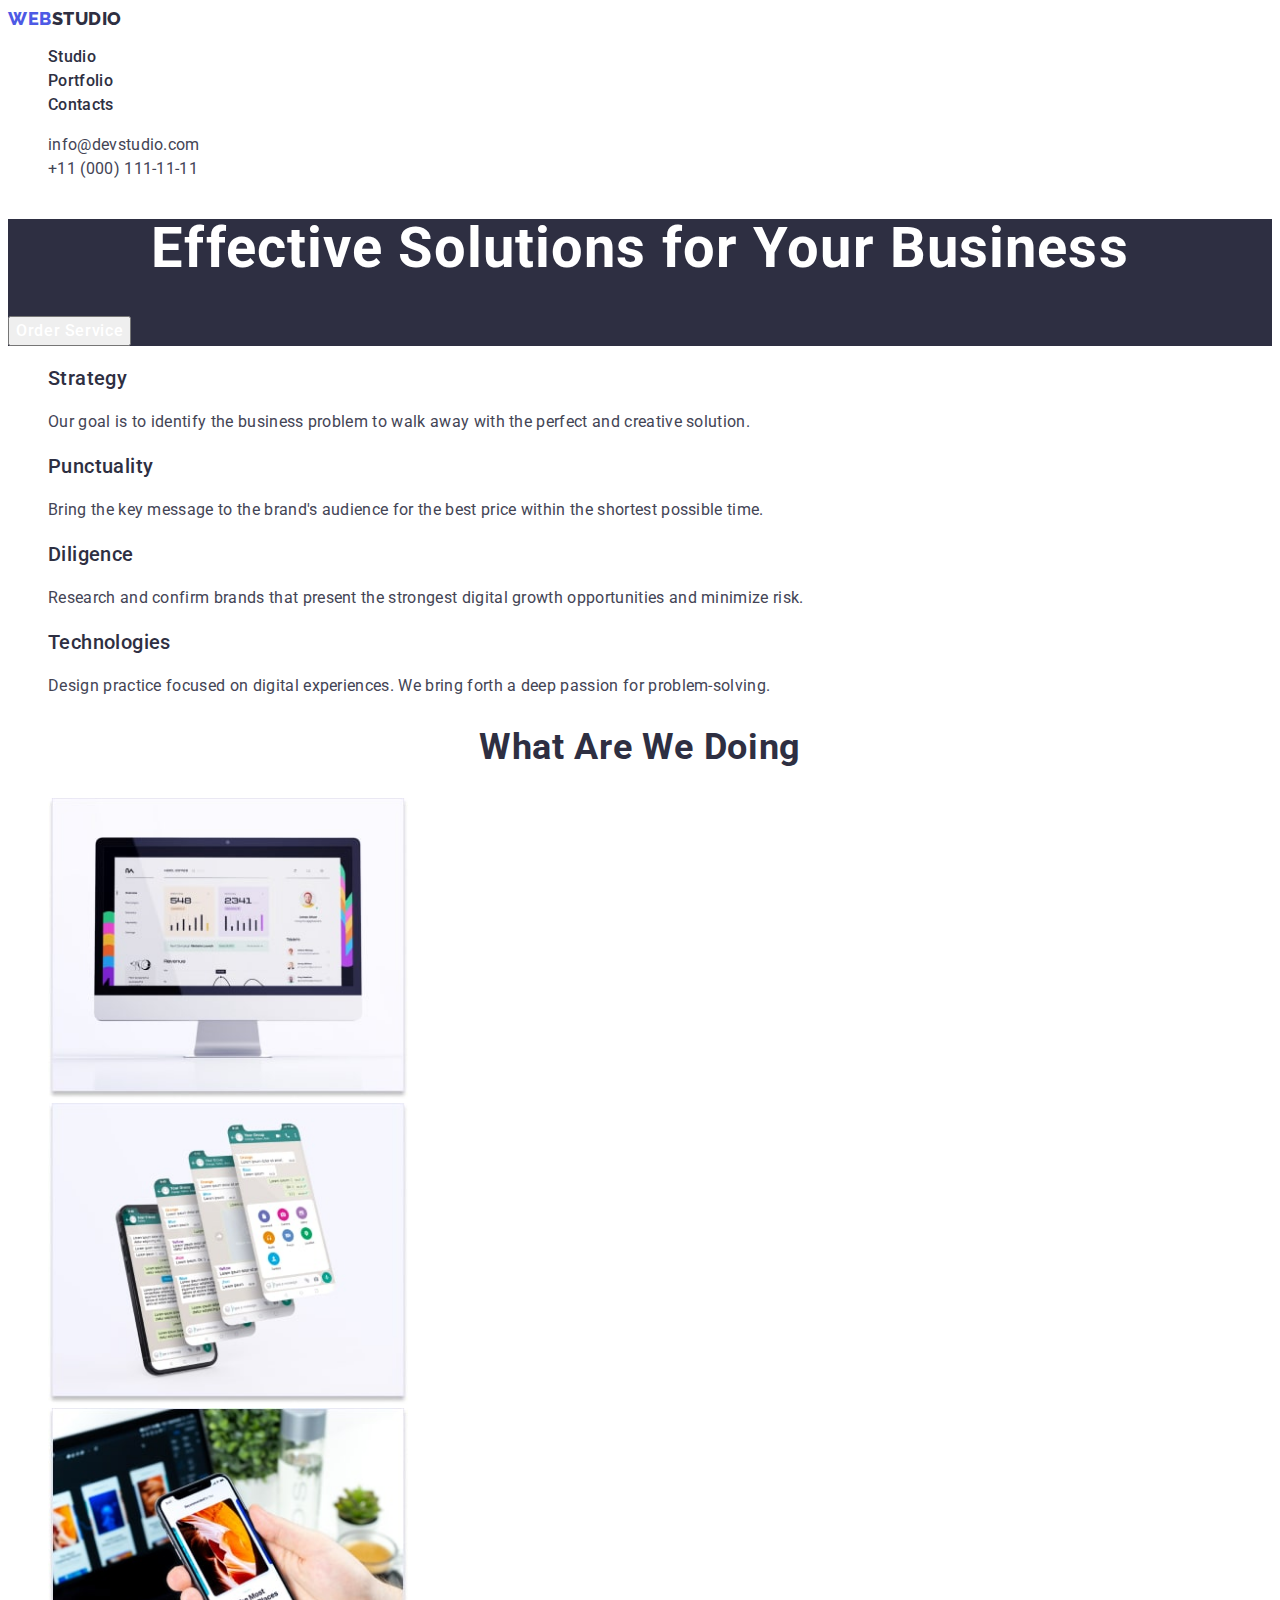
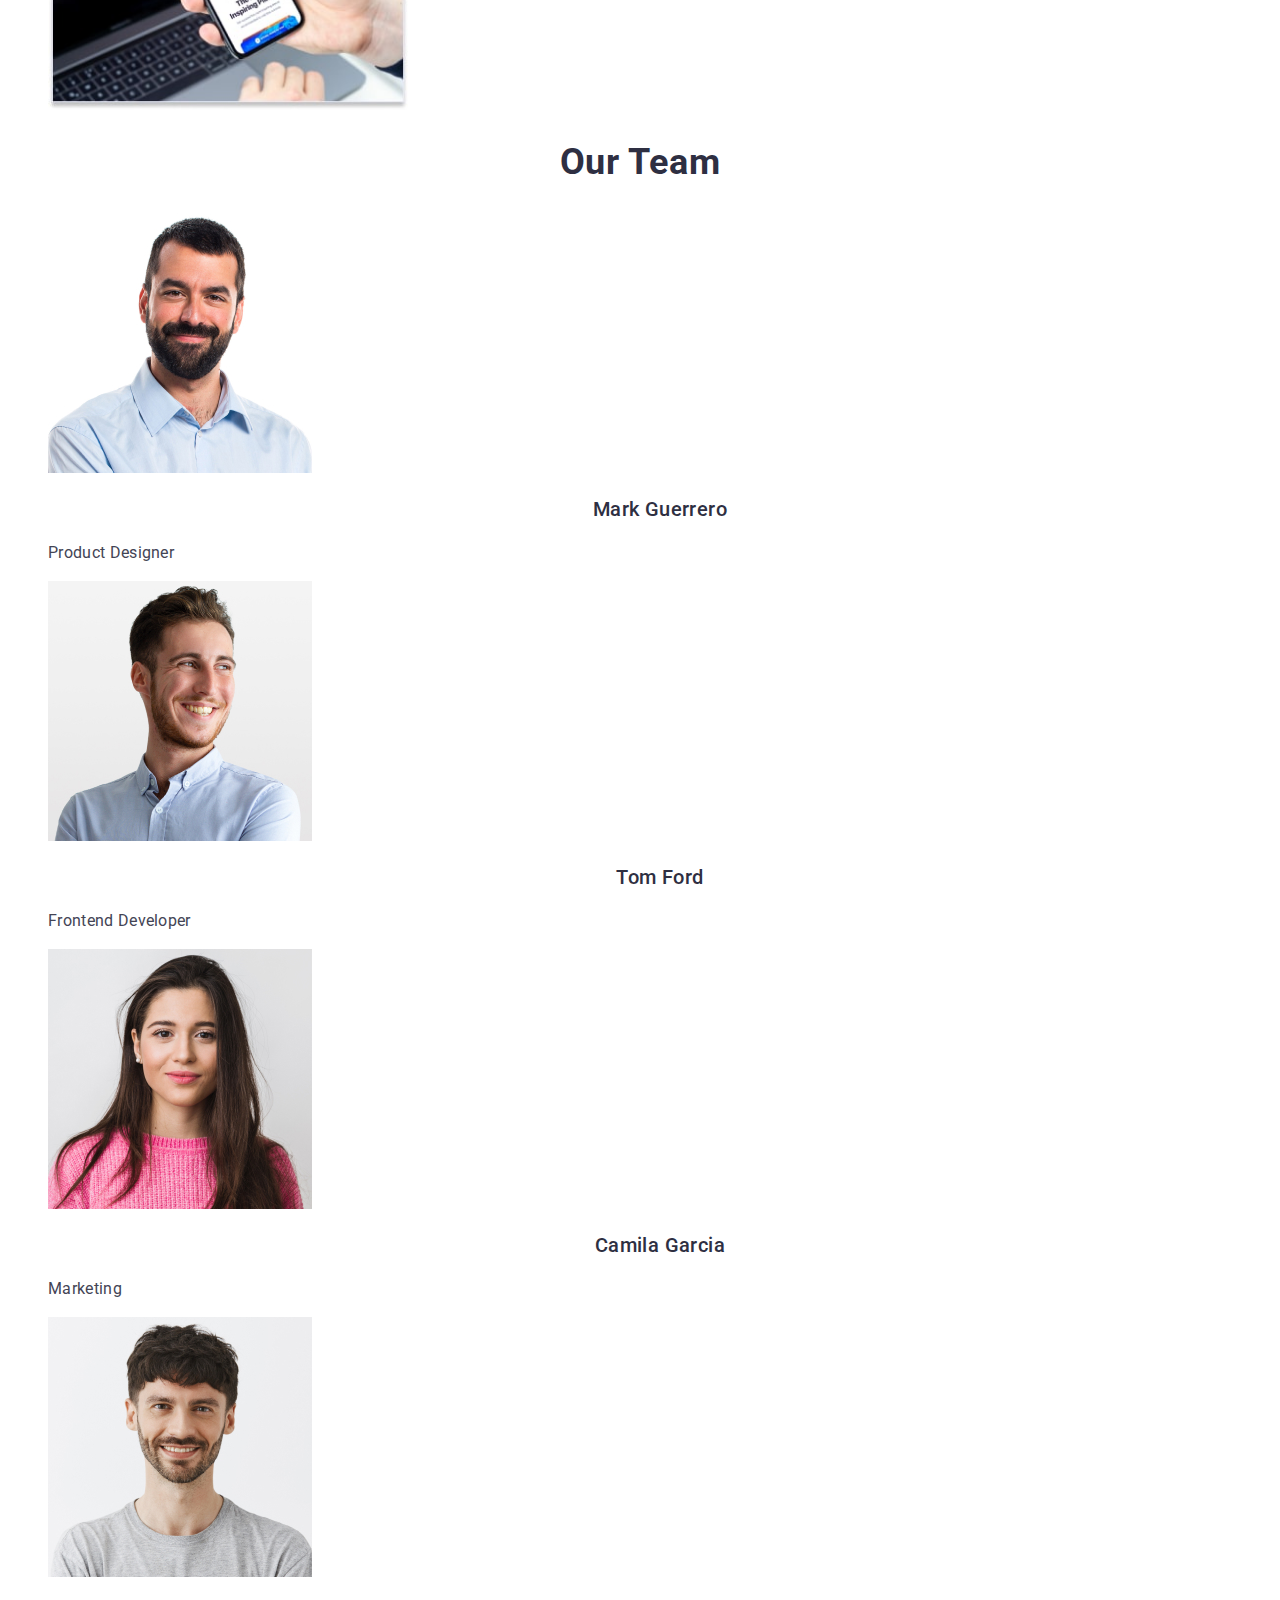
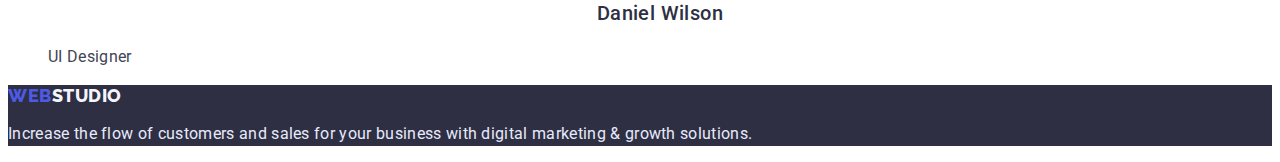
==== index.html @ 07ec4e70 "lp 3" ====
<!DOCTYPE html>
<html lang="en">

<head>
    <meta charset="UTF-8">
    <meta http-equiv="X-UA-Compatible" content="IE=edge">
    <meta name="viewport" content="width=device-width, initial-scale=1.0">
    <title>Document</title>
    <link rel="preconnect" href="https://fonts.googleapis.com">
    <link rel="preconnect" href="https://fonts.gstatic.com" crossorigin>
    <link href="https://fonts.googleapis.com/css2?family=Raleway:wght@800&family=Roboto:wght@400;500;700;900&display=swap" rel="stylesheet">
    <link rel="stylesheet" href="./css/styles.css">
</head>

<body>
    <header class="header">
        <nav class="header-nav">
            <a class="footer-logo link" href="./index.html"> 
                Web<span class="haeder-logo-log">Studio</span>  
            </a>
            <ul class="header-list list">
                <li class="header-item"><a class="header-link link" href="./index.html">Studio</a></li>
                <li class="header-item"><a class="header-link link" href="./portfolio.html">Portfolio</a></li>
                <li class="header-item"><a class="header-link link" href="">Contacts</a></li>
            </ul>
        </nav>
        <address class="address">
            <ul class="address-list list">
                <li class="address-item"><a class="address-address link"
                        href="mailto:info@devstudio.com">info@devstudio.com</a></li>
                <li class="address-item"><a class="address-address link" href="tel:+110001111111">+11 (000) 111-11-11</a>
                </li>
            </ul>
        </address>
    </header>

    <main>
        <section class="slogan">
            <h1 class="slogan-name">Effective Solutions
                for Your Business</h1>
            <button class="slogan-btn btn" type="button">Order Service</button>
        </section>

        <section class="desc">
            <h2 class="desc-name"></h2>
            <ul class="desc-list list">
                <li class="desc-item">
                    <h3 class="desc-subtitle">Strategy</h3>
                    <p class="desc-text">Our goal is to identify the business
                        problem to walk away with the perfect and creative solution. </p>
                </li>
                <li class="desc-item">
                    <h3 class="desc-subtitle">Punctuality</h3>
                    <p class="desc-text">Bring the key message to the brand's audience for the best price within the
                        shortest possible
                        time.
                    </p>
                </li>
                <li class="desc-item">
                    <h3 class="desc-subtitle">Diligence</h3>
                    <p class="desc-text">Research and confirm brands that present the strongest digital growth
                        opportunities and minimize
                        risk.</p>
                </li>
                <li class="desc-item">
                    <h3 class="desc-subtitle">Technologies</h3>
                    <p class="desc-text">Design practice focused on digital experiences. We bring forth a deep passion
                        for
                        problem-solving.
                    </p>
                </li>
            </ul>
        </section>

        <section class="features">
            <h2 class="features-name">What are we doing</h2>
            <ul class="features-list list">
                <li class="features-item"><img src="./images/img1-min.jpg" alt="computer" width="360"></li>
                <li class="features-item"><img src="./images/img2-min.jpg" alt="telefon" width="360"></li>
                <li class="features-item"><img src="./images/img3-min.jpg" alt="computer+telefon" width="360"></li>
            </ul>
        </section>

        <section class="information">
            <h2 class="information-name">Our Team</h2>
            <ul class="information-list list">
                <li class="information-item">
                    <img src="./images/person1.jpg" alt="portrait" width="264">
                    <h3 class="information-title">Mark Guerrero</h3>
                    <p class="information-desc">Product Designer</p>
                </li>
                <li class="information-item">
                    <img src="./images/person2.jpg" alt="portrait" width="264">
                    <h3 class="information-title">Tom Ford</h3>
                    <p class="information-desc">Frontend Developer</p>
                </li>
                <li class="information-item">
                    <img src="./images/person3.jpg" alt="portrait" width="264">
                    <h3 class="information-title">Camila Garcia</h3>
                    <p class="information-desc">Marketing</p>
                </li>
                <li class="information-item">
                    <img src="./images/person4.jpg" alt="portrait" width="264">
                    <h3 class="information-title">Daniel Wilson</h3>
                    <p class="information-desc">UI Designer</p>
                </li>
            </ul>
        </section>
    </main>
    <footer class="footer">
        <a class="footer-logo link" href="./index.html"> 
            Web<span class="haeder-logo-logo">Studio</span>  
        </a>
        <p class="footer-text">Increase the flow of customers and sales for your business with digital marketing &
            growth solutions.</p>
    </footer>
</body>

</html>
---- css/styles.css ----
body {
font-family: 'Roboto', sans-serif;
color: #434455; 
}

.link {
    text-decoration: none;
}

.list {
    list-style: none;
}

.haeder-logo {
    font-family: "Raleway", sans-serif;
    font-weight: 800;
font-size: 18px;
line-height: 1.17;
letter-spacing: 0.03em;
text-transform: uppercase;
color: #4d5ae5;
}

.haeder-logo-log {
    color: #2e2f42;
}
.header-link {
font-weight: 500;
font-size: 16px;
line-height: 1.5;
letter-spacing: 0.02em;
color: #2E2F42;
}

.header-link:hover,
.header-link:focus {
    color: #404bbf;
}

.address {
    font-style: normal;
}
.address-address {
font-family: 'Roboto';
font-style: normal;
font-weight: 400;
font-size: 16px;
line-height: 1.5;
letter-spacing: 0.02em;
color: #434455;
}


.address-address:hover,
.address-address:focus {
    color: #404bbf;
}


.slogan-btn {
font-family: inherit;
font-weight: 500;
font-size: 16px;
line-height: 1.5;
display: flex;
align-items: center;
letter-spacing: 0.04em;
color: #FFFFFF;
cursor: pointer;
}
.slogan {
    background-color: #2e2f42;
}
.slogan-name {
font-weight: 700;
font-size: 56px;
line-height: 1.07;
text-align: center;
letter-spacing: 0.02em;
color: #FFFFFF;
}

.desc-subtitle {
font-weight: 500;
font-size: 20px;
line-height: 1.20;
letter-spacing: 0.02em;
color: #2E2F42;
}

.desc-text {
font-size: 16px;
line-height: 1.5;
letter-spacing: 0.02em;
color: #434455;
 }

 .address-address{
    }
    
.features-name {
font-weight: 700;
font-size: 36px;
line-height: 1.11;
text-align: center;
letter-spacing: 0.02em;
text-transform: capitalize;
color: #2E2F42;
}

.information {
}

.information-name {
font-weight: 700;
font-size: 36px;
line-height: 1.11;
text-align: center;
letter-spacing: 0.02em;
text-transform: capitalize;
color: #2E2F42;
}

.information-title {
font-weight: 500;
font-size: 20px;
line-height: 1.2;
text-align: center;
letter-spacing: 0.02em;
color: #2E2F42;
}

.information-desc {
font-size: 16px;
line-height: 1.5;
letter-spacing: 0.02em;
color: #434455;
}

.footer {
    background-color: #2E2F42;
}

.footer-text {
font-size: 16px;
line-height: 1.5;
letter-spacing: 0.02em;
color: #E7E9FC;
}  

.box-link {
font-family: inherit;
font-weight: 500;
font-size: 16px;
line-height: 1.5;
display: flex;
align-items: center;
text-align: center;
letter-spacing: 0.04em;
color: #4D5AE5;
cursor: pointer;
}

.box-link:is(:hover, :focus) {
    color: #FFFFFF;
    background: #404BBF;
}
.footer-logo {
font-family: "Raleway", sans-serif;
font-weight: 800;
font-size: 18px;
line-height: 1.17;
letter-spacing: 0.03em;
text-transform: uppercase;
color: #4d5ae5;
}
.haeder-logo-logo {
    color: #f4f4fd;
}
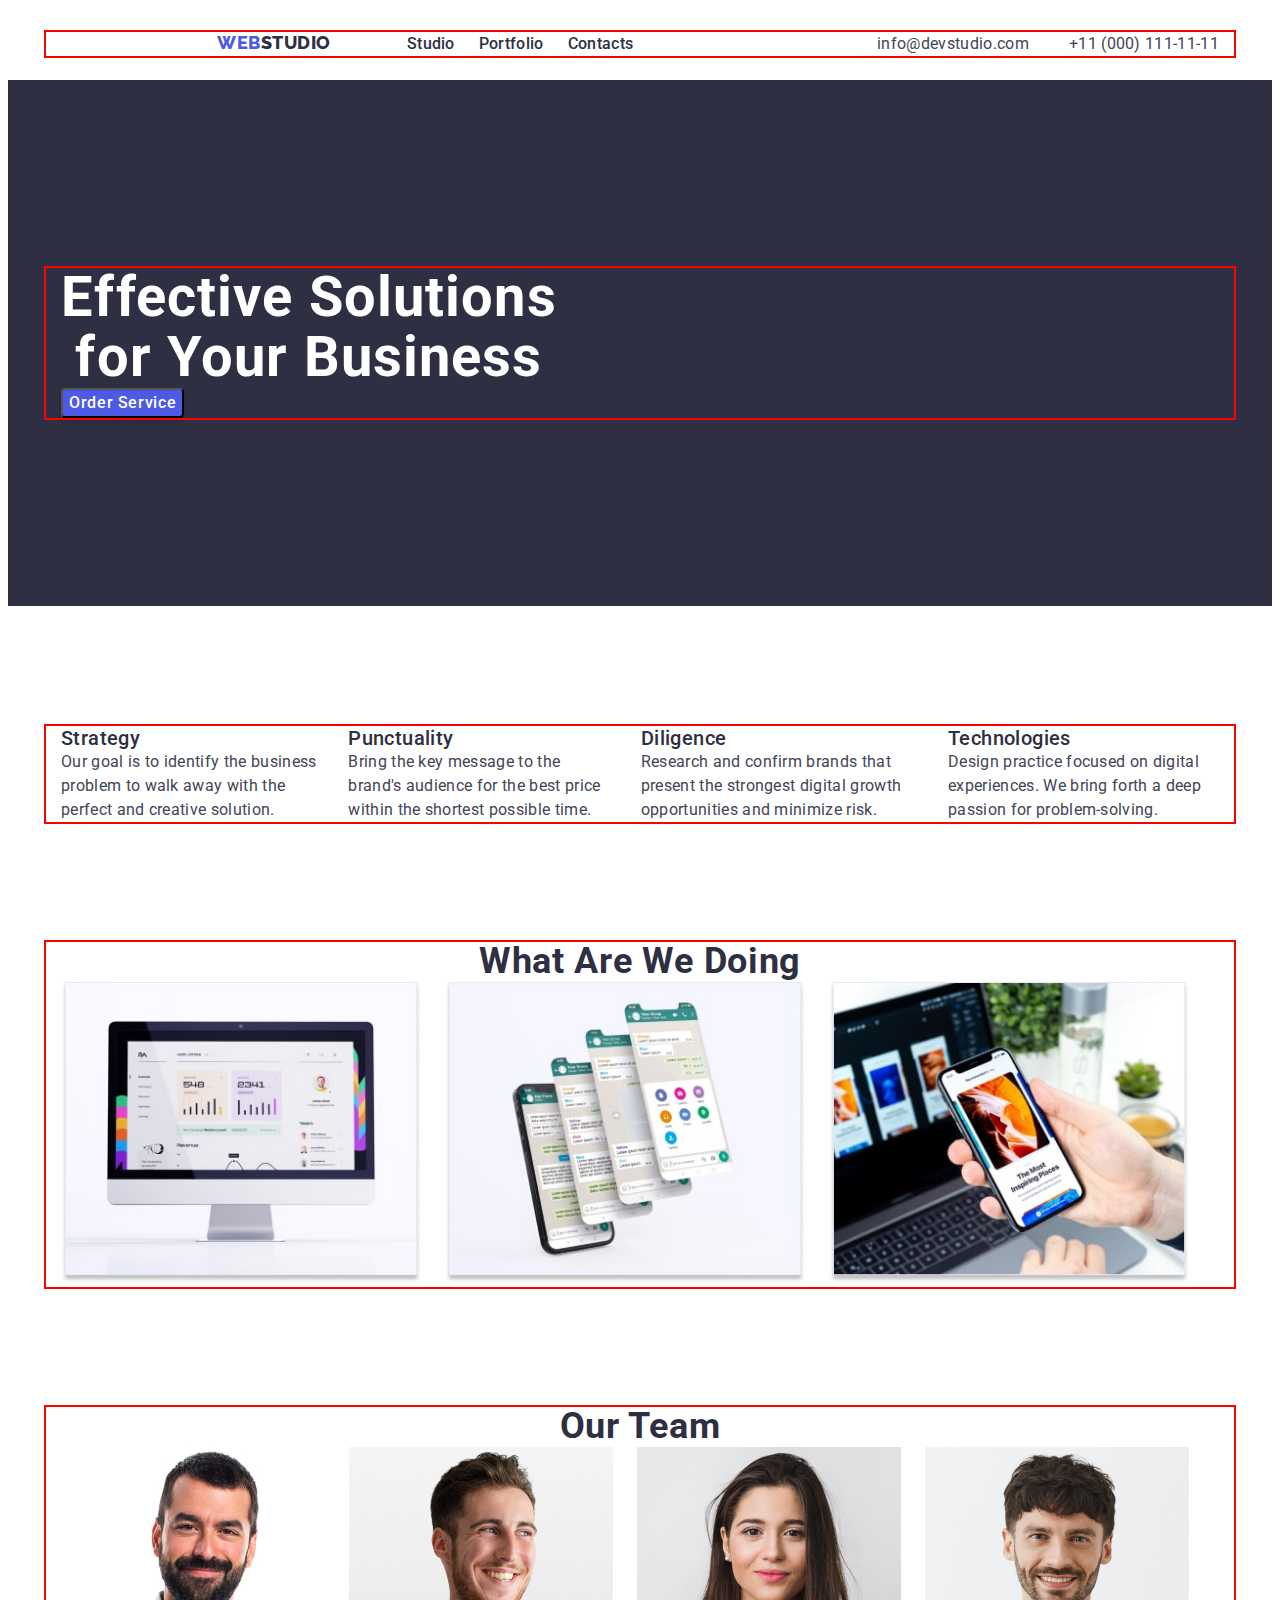
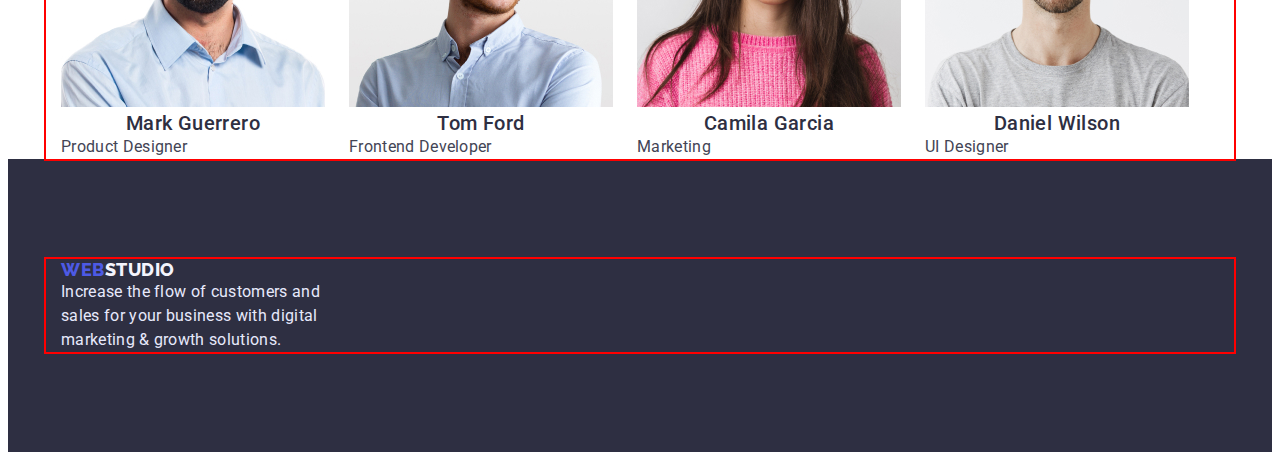
==== commit 7e03c387: "lp3" ====
--- a/index.html
+++ b/index.html
@@ -8,15 +8,21 @@
     <title>Document</title>
     <link rel="preconnect" href="https://fonts.googleapis.com">
     <link rel="preconnect" href="https://fonts.gstatic.com" crossorigin>
-    <link href="https://fonts.googleapis.com/css2?family=Raleway:wght@800&family=Roboto:wght@400;500;700;900&display=swap" rel="stylesheet">
+    <link
+        href="https://fonts.googleapis.com/css2?family=Raleway:wght@800&family=Roboto:wght@400;500;700;900&display=swap"
+        rel="stylesheet">
+    <link rel="stylesheet" href="https://cdnjs.cloudflare.com/ajax/libs/modern-normalize/1.1.0/modern-normalize.min.css"
+        integrity="sha512-wpPYUAdjBVSE4KJnH1VR1HeZfpl1ub8YT/NKx4PuQ5NmX2tKuGu6U/JRp5y+Y8XG2tV+wKQpNHVUX03MfMFn9Q=="
+        crossorigin="anonymous" referrerpolicy="no-referrer" />
     <link rel="stylesheet" href="./css/styles.css">
 </head>
 
 <body>
     <header class="header">
+        <div class="container header-container">
         <nav class="header-nav">
-            <a class="footer-logo link" href="./index.html"> 
-                Web<span class="haeder-logo-log">Studio</span>  
+            <a class="haeder-logo link" href="./index.html">
+                Web<span class="haeder-logo-log">Studio</span>
             </a>
             <ul class="header-list list">
                 <li class="header-item"><a class="header-link link" href="./index.html">Studio</a></li>
@@ -28,20 +34,25 @@
             <ul class="address-list list">
                 <li class="address-item"><a class="address-address link"
                         href="mailto:info@devstudio.com">info@devstudio.com</a></li>
-                <li class="address-item"><a class="address-address link" href="tel:+110001111111">+11 (000) 111-11-11</a>
+                <li class="address-item"><a class="address-address link" href="tel:+110001111111">+11 (000)
+                        111-11-11</a>
                 </li>
             </ul>
         </address>
+    </div>
     </header>
 
     <main>
         <section class="slogan">
+            <div class="container">
             <h1 class="slogan-name">Effective Solutions
                 for Your Business</h1>
             <button class="slogan-btn btn" type="button">Order Service</button>
+        </div>
         </section>
 
         <section class="desc">
+            <div class="container">
             <h2 class="desc-name"></h2>
             <ul class="desc-list list">
                 <li class="desc-item">
@@ -70,18 +81,22 @@
                     </p>
                 </li>
             </ul>
+        </div>
         </section>
 
         <section class="features">
+            <div class="container">
             <h2 class="features-name">What are we doing</h2>
             <ul class="features-list list">
                 <li class="features-item"><img src="./images/img1-min.jpg" alt="computer" width="360"></li>
                 <li class="features-item"><img src="./images/img2-min.jpg" alt="telefon" width="360"></li>
                 <li class="features-item"><img src="./images/img3-min.jpg" alt="computer+telefon" width="360"></li>
             </ul>
+        </div>
         </section>
 
         <section class="information">
+            <div class="container">
             <h2 class="information-name">Our Team</h2>
             <ul class="information-list list">
                 <li class="information-item">
@@ -105,14 +120,17 @@
                     <p class="information-desc">UI Designer</p>
                 </li>
             </ul>
+        </div>
         </section>
     </main>
     <footer class="footer">
+        <div class="container">
         <a class="footer-logo link" href="./index.html"> 
             Web<span class="haeder-logo-logo">Studio</span>  
         </a>
         <p class="footer-text">Increase the flow of customers and sales for your business with digital marketing &
             growth solutions.</p>
+        </div>
     </footer>
 </body>
 
--- a/css/styles.css
+++ b/css/styles.css
@@ -1,3 +1,19 @@
+p, h1, h2, h3, h4, h5 {
+    margin: 0;
+}
+
+ul {
+    padding-left: 0;
+    margin: 0;
+}
+
+button {
+    cursor: pointer;
+}
+address {
+    font-style: normal;
+}
+
 body {
 font-family: 'Roboto', sans-serif;
 color: #434455; 
@@ -9,6 +25,43 @@
 
 .list {
     list-style: none;
+}
+
+.container {
+    width: 1158px;
+    padding-left: 15px;
+    padding-right: 15px;
+    margin: 0 auto;
+    outline: 2px solid red;
+}
+
+.header-nav {
+    display: flex;
+    margin-right: auto;
+}
+
+.header {
+    padding-top: 24px;
+    padding-bottom: 24px;
+}
+
+.header-container {
+    display: flex;
+}
+
+.haeder-logo {
+    margin-right: 76px;
+    margin-left: 156px;
+}
+
+.header-list {
+    display: flex;
+    gap: 24px;
+}
+
+.address-list {
+    display: flex;
+    gap: 40px;
 }
 
 .haeder-logo {
@@ -56,7 +109,10 @@
     color: #404bbf;
 }
 
-
+.slogan {
+    padding-top: 188px;
+    padding-bottom: 188px;
+}
 .slogan-btn {
 font-family: inherit;
 font-weight: 500;
@@ -67,11 +123,15 @@
 letter-spacing: 0.04em;
 color: #FFFFFF;
 cursor: pointer;
+background: #4D5AE5;
+box-shadow: 0px 4px 4px rgba(0, 0, 0, 0.15);
+border-radius: 4px;
 }
 .slogan {
     background-color: #2e2f42;
 }
 .slogan-name {
+    width: 496px;
 font-weight: 700;
 font-size: 56px;
 line-height: 1.07;
@@ -80,6 +140,16 @@
 color: #FFFFFF;
 }
 
+.desc {
+    padding-top: 120px;
+    padding-bottom: 120px;
+}
+
+.desc-list {
+    display: flex;
+    gap: 24px;
+}
+
 .desc-subtitle {
 font-weight: 500;
 font-size: 20px;
@@ -95,9 +165,13 @@
 color: #434455;
  }
 
- .address-address{
-    }
-    
+ .features{
+    padding-bottom: 120px;
+ }
+ .features-list {
+    display: flex;
+    gap: 24px;
+ }
 .features-name {
 font-weight: 700;
 font-size: 36px;
@@ -110,6 +184,15 @@
 
 .information {
 }
+.information-item {
+    gap: calc(100% - 72px) 4;
+}
+.information-list {
+    display: flex;
+    column-gap: 24px;
+    row-gap: 48px;
+
+}
 
 .information-name {
 font-weight: 700;
@@ -139,6 +222,8 @@
 
 .footer {
     background-color: #2E2F42;
+    padding-top: 100px;
+    padding-bottom: 100px;
 }
 
 .footer-text {
@@ -146,7 +231,17 @@
 line-height: 1.5;
 letter-spacing: 0.02em;
 color: #E7E9FC;
+width: 264px;
 }  
+
+.box-list {
+    display: flex;
+    padding-top: 96px;
+    padding-bottom: 72px;
+    justify-content: center;
+   gap: 24px;
+
+}
 
 .box-link {
 font-family: inherit;
@@ -164,6 +259,11 @@
 .box-link:is(:hover, :focus) {
     color: #FFFFFF;
     background: #404BBF;
+}
+
+.information-list {
+    display: flex;
+    flex-wrap: wrap;
 }
 .footer-logo {
 font-family: "Raleway", sans-serif;
@@ -173,6 +273,7 @@
 letter-spacing: 0.03em;
 text-transform: uppercase;
 color: #4d5ae5;
+margin: 0;
 }
 .haeder-logo-logo {
     color: #f4f4fd;
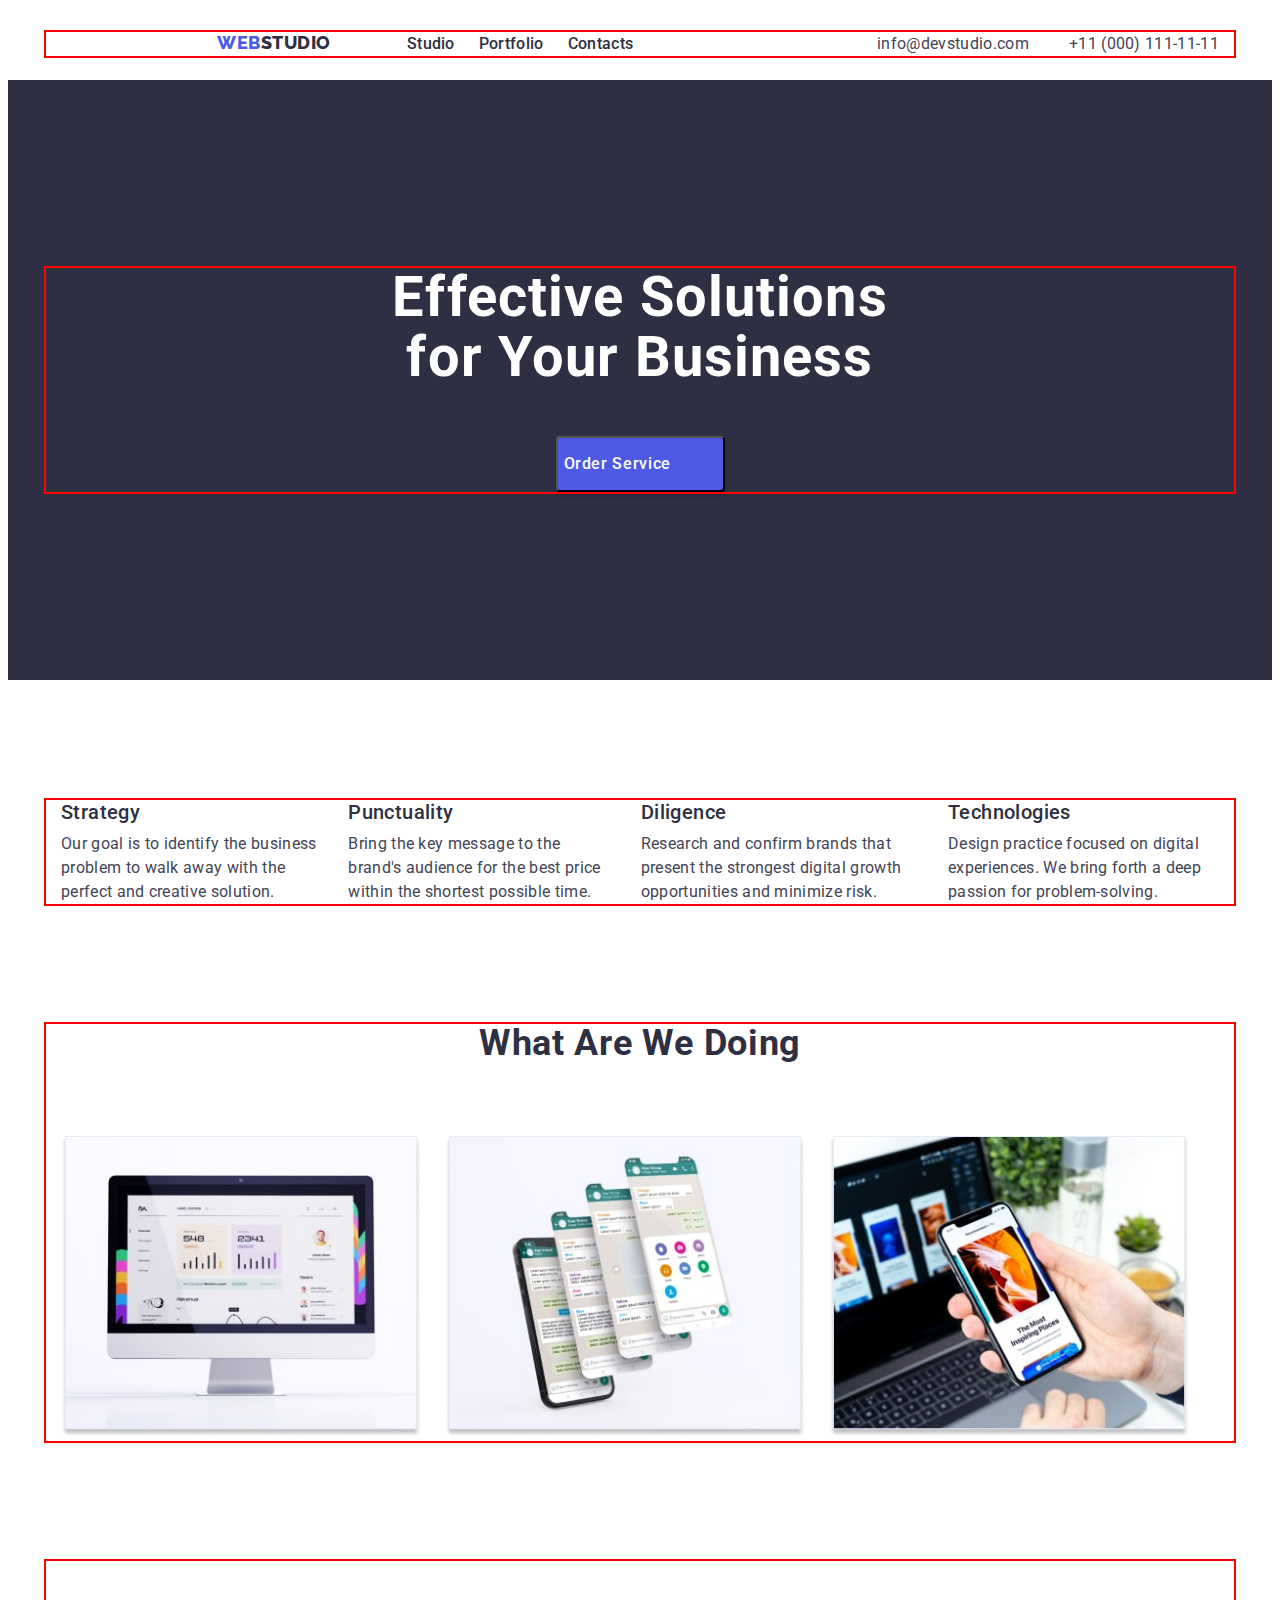
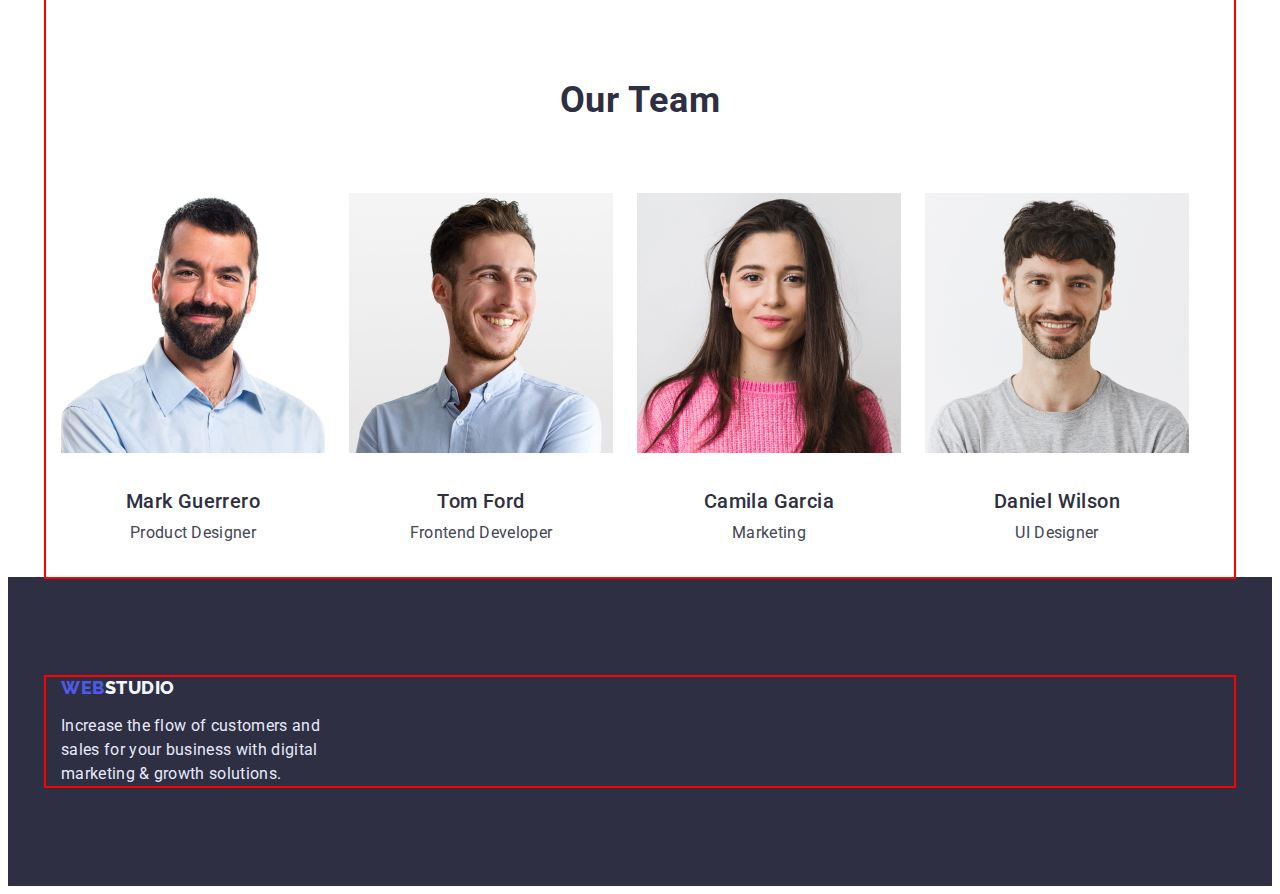
==== commit 8d0af495: "lp33" ====
--- a/index.html
+++ b/index.html
@@ -32,9 +32,9 @@
         </nav>
         <address class="address">
             <ul class="address-list list">
-                <li class="address-item"><a class="address-address link"
+                <li class="address-item"><a class="address-mail link"
                         href="mailto:info@devstudio.com">info@devstudio.com</a></li>
-                <li class="address-item"><a class="address-address link" href="tel:+110001111111">+11 (000)
+                <li class="address-item"><a class="address-tel link" href="tel:+110001111111">+11 (000)
                         111-11-11</a>
                 </li>
             </ul>
@@ -43,11 +43,11 @@
     </header>
 
     <main>
-        <section class="slogan">
-            <div class="container">
-            <h1 class="slogan-name">Effective Solutions
+        <section class="hero">
+            <div class="container hero-container">
+            <h1 class="hero-name">Effective Solutions
                 for Your Business</h1>
-            <button class="slogan-btn btn" type="button">Order Service</button>
+            <button class="hero-btn btn" type="button">Order Service</button>
         </div>
         </section>
 
@@ -126,7 +126,7 @@
     <footer class="footer">
         <div class="container">
         <a class="footer-logo link" href="./index.html"> 
-            Web<span class="haeder-logo-logo">Studio</span>  
+            Web<span class="footer-logo-logo">Studio</span>  
         </a>
         <p class="footer-text">Increase the flow of customers and sales for your business with digital marketing &
             growth solutions.</p>
--- a/css/styles.css
+++ b/css/styles.css
@@ -1,3 +1,5 @@
+/*-----------------------TEG-------------------------*/
+
 p, h1, h2, h3, h4, h5 {
     margin: 0;
 }
@@ -10,6 +12,7 @@
 button {
     cursor: pointer;
 }
+
 address {
     font-style: normal;
 }
@@ -35,10 +38,7 @@
     outline: 2px solid red;
 }
 
-.header-nav {
-    display: flex;
-    margin-right: auto;
-}
+/*----------------------HEADER-------------------------*/
 
 .header {
     padding-top: 24px;
@@ -49,34 +49,32 @@
     display: flex;
 }
 
+.header-nav {
+    display: flex;
+    margin-right: auto;
+}
+
 .haeder-logo {
-    margin-right: 76px;
-    margin-left: 156px;
-}
-
-.header-list {
-    display: flex;
-    gap: 24px;
-}
-
-.address-list {
-    display: flex;
-    gap: 40px;
-}
-
-.haeder-logo {
-    font-family: "Raleway", sans-serif;
-    font-weight: 800;
+font-family: "Raleway", sans-serif;
+font-weight: 800;
 font-size: 18px;
 line-height: 1.17;
 letter-spacing: 0.03em;
 text-transform: uppercase;
 color: #4d5ae5;
+margin-right: 76px;
+margin-left: 156px;
 }
 
 .haeder-logo-log {
     color: #2e2f42;
 }
+
+.header-list {
+    display: flex;
+    gap: 24px;
+}
+
 .header-link {
 font-weight: 500;
 font-size: 16px;
@@ -93,7 +91,13 @@
 .address {
     font-style: normal;
 }
-.address-address {
+
+.address-list {
+    display: flex;
+    gap: 40px;
+}
+
+.address-mail {
 font-family: 'Roboto';
 font-style: normal;
 font-weight: 400;
@@ -103,17 +107,55 @@
 color: #434455;
 }
 
-
-.address-address:hover,
-.address-address:focus {
+.address-tel {
+font-family: 'Roboto';
+font-style: normal;
+font-weight: 400;
+font-size: 16px;
+line-height: 1.5;
+letter-spacing: 0.02em;
+color: #434455;
+}
+
+.address-mail:hover,
+.address-mail:focus {
     color: #404bbf;
 }
 
-.slogan {
+.address-tel:hover,
+.address-tel:focus {
+    color: #404bbf;
+}
+
+/*-----------------------HERO-------------------------*/
+
+.hero {
+    background-color: #2e2f42;
     padding-top: 188px;
     padding-bottom: 188px;
-}
-.slogan-btn {
+    margin: 0 auto;
+}
+
+.hero-container {
+   margin: 0 auto;
+}
+
+.hero-name {
+width: 496px;
+margin: 0 auto;
+padding-bottom: 48px;
+font-weight: 700;
+font-size: 56px;
+line-height: 1.07;
+text-align: center;
+letter-spacing: 0.02em;
+color: #FFFFFF;
+}
+
+.btn {
+width: 169px;
+height: 56px;
+margin: 0 auto;
 font-family: inherit;
 font-weight: 500;
 font-size: 16px;
@@ -127,18 +169,8 @@
 box-shadow: 0px 4px 4px rgba(0, 0, 0, 0.15);
 border-radius: 4px;
 }
-.slogan {
-    background-color: #2e2f42;
-}
-.slogan-name {
-    width: 496px;
-font-weight: 700;
-font-size: 56px;
-line-height: 1.07;
-text-align: center;
-letter-spacing: 0.02em;
-color: #FFFFFF;
-}
+
+/*-----------------------DESC-------------------------*/
 
 .desc {
     padding-top: 120px;
@@ -151,6 +183,7 @@
 }
 
 .desc-subtitle {
+    margin-bottom: 8px;
 font-weight: 500;
 font-size: 20px;
 line-height: 1.20;
@@ -164,15 +197,15 @@
 letter-spacing: 0.02em;
 color: #434455;
  }
+
+/*-----------------------FEATURES-------------------------*/
 
  .features{
     padding-bottom: 120px;
  }
- .features-list {
-    display: flex;
-    gap: 24px;
- }
-.features-name {
+
+ .features-name {
+margin-bottom: 72px;
 font-weight: 700;
 font-size: 36px;
 line-height: 1.11;
@@ -182,19 +215,16 @@
 color: #2E2F42;
 }
 
-.information {
-}
-.information-item {
-    gap: calc(100% - 72px) 4;
-}
-.information-list {
-    display: flex;
-    column-gap: 24px;
-    row-gap: 48px;
-
-}
+ .features-list {
+display: flex;
+gap: 24px;
+}
+
+/*---------------------INFORMATION----------------------*/
 
 .information-name {
+padding-top: 120px;
+margin-bottom: 72px;
 font-weight: 700;
 font-size: 36px;
 line-height: 1.11;
@@ -204,7 +234,19 @@
 color: #2E2F42;
 }
 
+.information-list {
+    display: flex;
+    column-gap: 24px;
+    row-gap: 48px;
+}
+
+.information-item {
+    gap: calc(100% - 72px) 4;
+}
+
 .information-title {
+margin-top: 32px;
+margin-bottom: 8px;
 font-weight: 500;
 font-size: 20px;
 line-height: 1.2;
@@ -214,11 +256,15 @@
 }
 
 .information-desc {
+margin-bottom: 32px;
+text-align: center;
 font-size: 16px;
 line-height: 1.5;
 letter-spacing: 0.02em;
 color: #434455;
 }
+
+/*-----------------------FOOTER-------------------------*/
 
 .footer {
     background-color: #2E2F42;
@@ -226,7 +272,23 @@
     padding-bottom: 100px;
 }
 
+.footer-logo {
+    font-family: "Raleway", sans-serif;
+    font-weight: 800;
+    font-size: 18px;
+    line-height: 1.17;
+    letter-spacing: 0.03em;
+    text-transform: uppercase;
+    color: #4d5ae5;
+    margin: 0;
+    }
+
+.footer-logo-logo {
+    color: #f4f4fd;
+}
+
 .footer-text {
+margin-top: 16px;
 font-size: 16px;
 line-height: 1.5;
 letter-spacing: 0.02em;
@@ -234,12 +296,14 @@
 width: 264px;
 }  
 
+/*------------------PORTFOLIO--BOX-------------------------*/
+
 .box-list {
     display: flex;
     padding-top: 96px;
     padding-bottom: 72px;
     justify-content: center;
-   gap: 24px;
+    gap: 24px;
 
 }
 
@@ -261,20 +325,33 @@
     background: #404BBF;
 }
 
-.information-list {
+/*------------------PORTFOLIO--PORTFOLIO-------------------------*/
+
+.portfolio-list {
     display: flex;
     flex-wrap: wrap;
-}
-.footer-logo {
-font-family: "Raleway", sans-serif;
-font-weight: 800;
-font-size: 18px;
-line-height: 1.17;
-letter-spacing: 0.03em;
-text-transform: uppercase;
-color: #4d5ae5;
-margin: 0;
-}
-.haeder-logo-logo {
-    color: #f4f4fd;
+    column-gap: 24px;
+    row-gap: 48px;
+}
+  
+.portfolio-item {
+    gap: calc(100% - 48px) 3;
+}
+    
+.portfolio-title {
+    margin-top: 32px;
+    margin-bottom: 8px;
+    font-weight: 500;
+    font-size: 20px;
+    line-height: 1.2;
+    letter-spacing: 0.02em;
+    color: #2E2F42;
+}
+    
+.portfolio-desc {
+    margin-bottom: 32px;
+    font-size: 16px;
+    line-height: 1.5;
+    letter-spacing: 0.02em;
+    color: #434455;
 }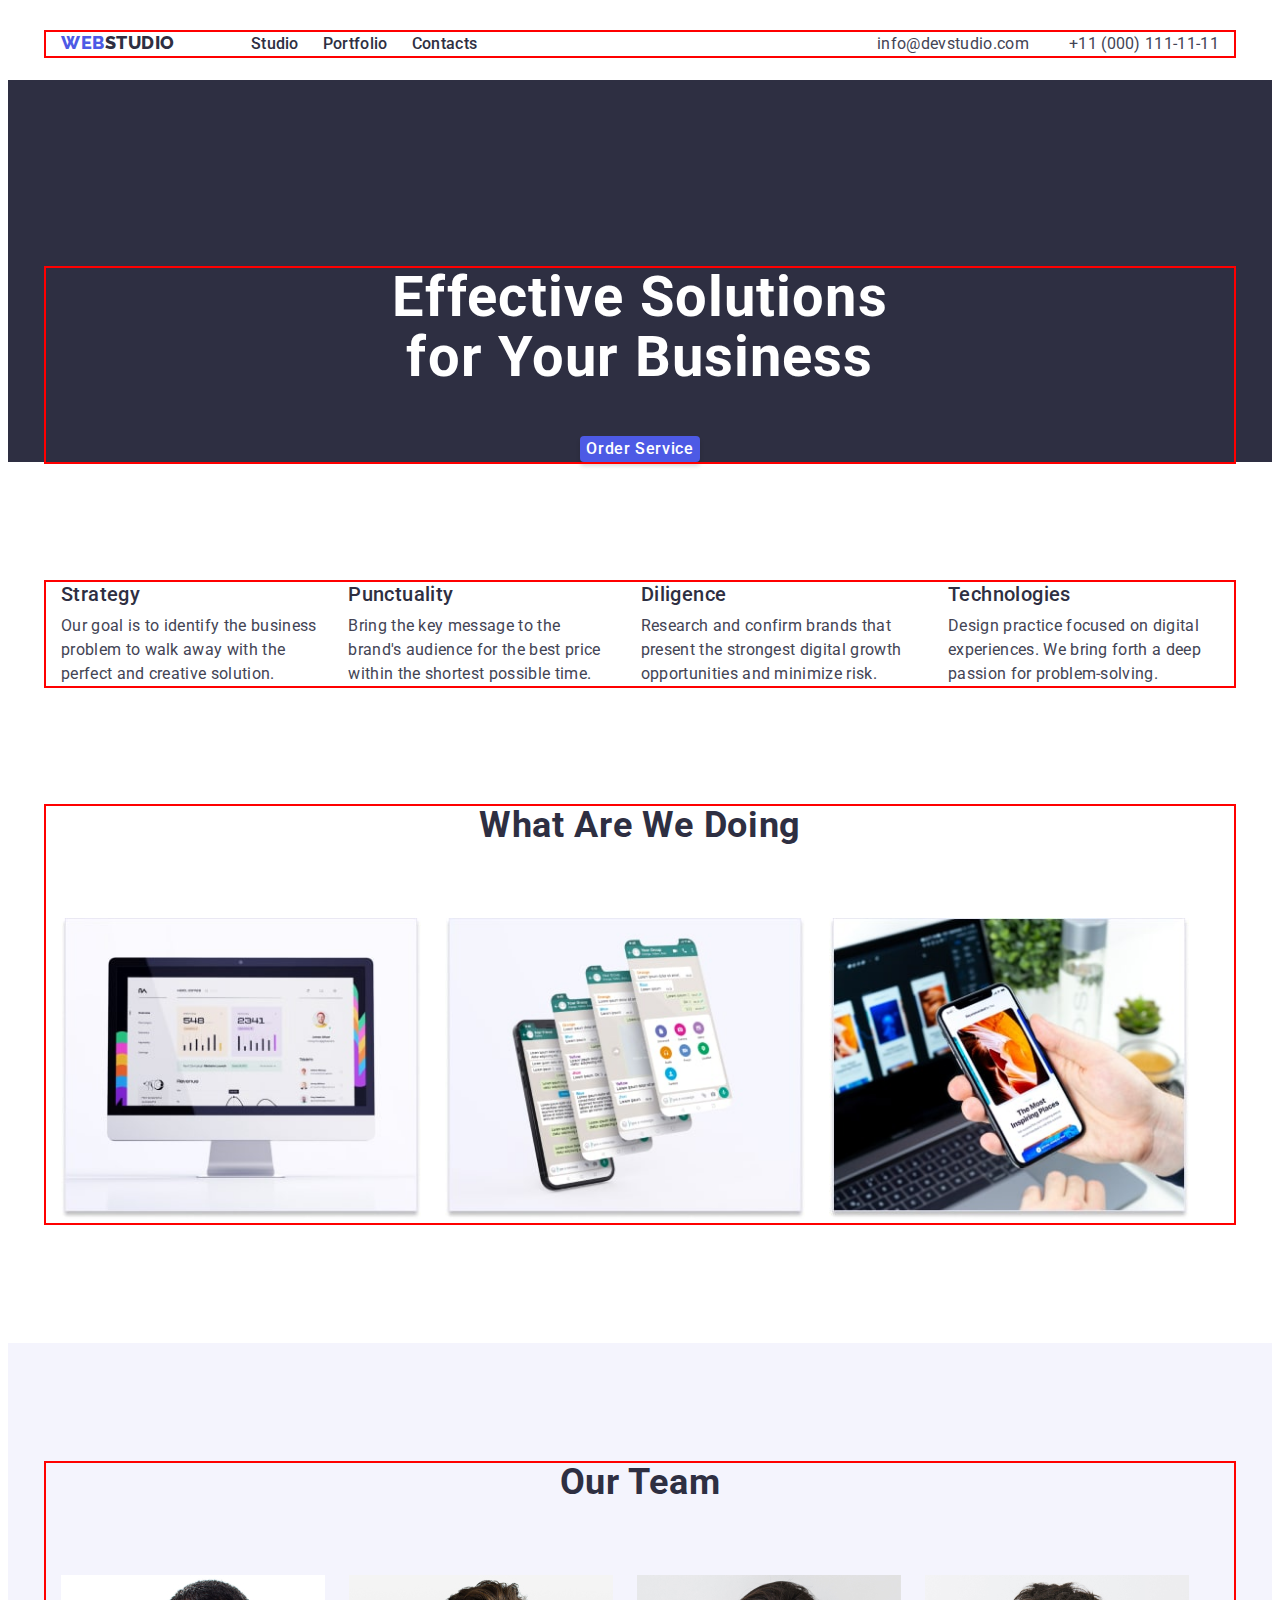
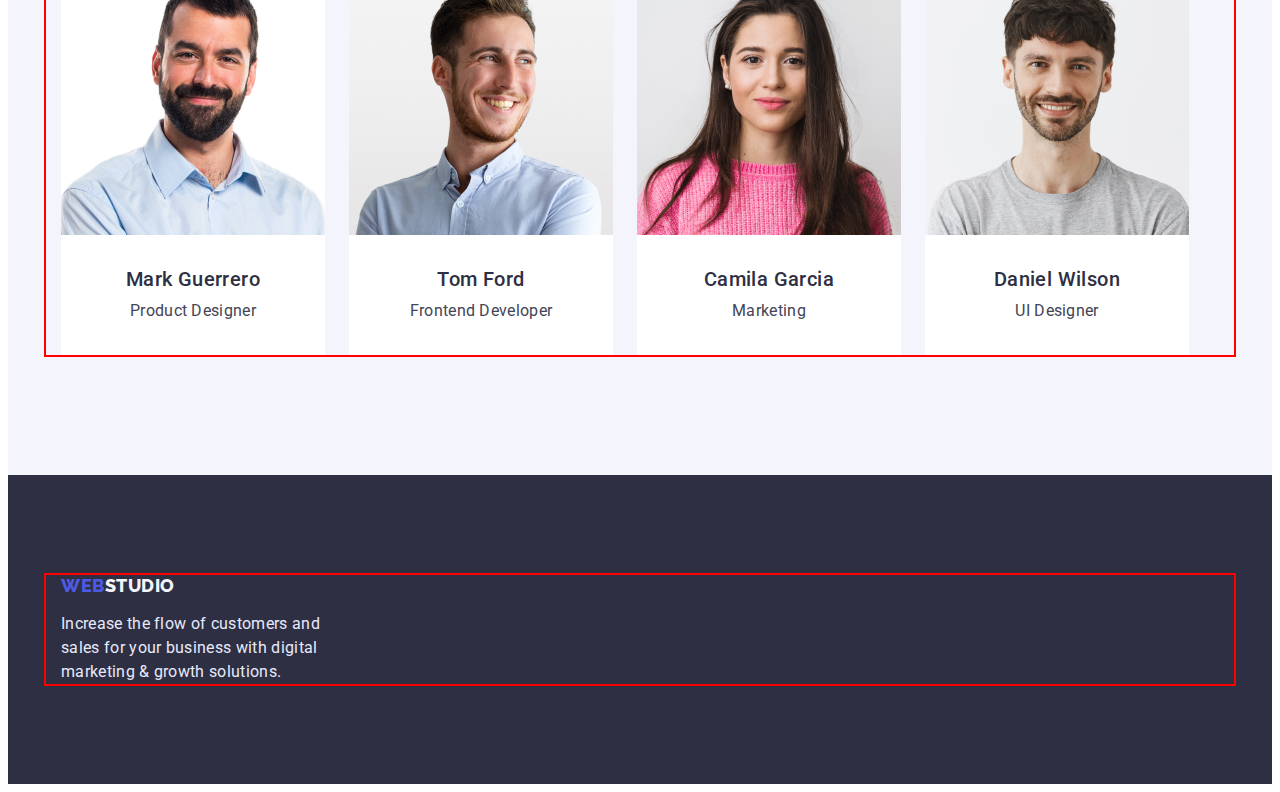
==== commit 27dd1208: "lp33" ====
--- a/index.html
+++ b/index.html
@@ -100,24 +100,32 @@
             <h2 class="information-name">Our Team</h2>
             <ul class="information-list list">
                 <li class="information-item">
-                    <img src="./images/person1.jpg" alt="portrait" width="264">
+                    <img class="information-img" src="./images/person1.jpg" alt="portrait" width="264">
+                    <div class="information-container">
                     <h3 class="information-title">Mark Guerrero</h3>
                     <p class="information-desc">Product Designer</p>
+                </div>
                 </li>
                 <li class="information-item">
-                    <img src="./images/person2.jpg" alt="portrait" width="264">
+                    <img class="information-img" src="./images/person2.jpg" alt="portrait" width="264">
+                    <div class="information-container">
                     <h3 class="information-title">Tom Ford</h3>
                     <p class="information-desc">Frontend Developer</p>
+                </div>
                 </li>
                 <li class="information-item">
-                    <img src="./images/person3.jpg" alt="portrait" width="264">
+                    <img class="information-img" src="./images/person3.jpg" alt="portrait" width="264">
+                    <div class="information-container">
                     <h3 class="information-title">Camila Garcia</h3>
                     <p class="information-desc">Marketing</p>
+                </div>
                 </li>
                 <li class="information-item">
-                    <img src="./images/person4.jpg" alt="portrait" width="264">
+                    <img class="information-img" src="./images/person4.jpg" alt="portrait" width="264">
+                    <div class="information-container">
                     <h3 class="information-title">Daniel Wilson</h3>
                     <p class="information-desc">UI Designer</p>
+                </div>
                 </li>
             </ul>
         </div>
@@ -125,12 +133,14 @@
     </main>
     <footer class="footer">
         <div class="container">
+            <div class="footer-container">
         <a class="footer-logo link" href="./index.html"> 
             Web<span class="footer-logo-logo">Studio</span>  
         </a>
         <p class="footer-text">Increase the flow of customers and sales for your business with digital marketing &
             growth solutions.</p>
         </div>
+        </div>
     </footer>
 </body>
 
--- a/css/styles.css
+++ b/css/styles.css
@@ -43,6 +43,7 @@
 .header {
     padding-top: 24px;
     padding-bottom: 24px;
+    border-bottom: ;
 }
 
 .header-container {
@@ -63,7 +64,6 @@
 text-transform: uppercase;
 color: #4d5ae5;
 margin-right: 76px;
-margin-left: 156px;
 }
 
 .haeder-logo-log {
@@ -132,7 +132,7 @@
 .hero {
     background-color: #2e2f42;
     padding-top: 188px;
-    padding-bottom: 188px;
+    margin-bottom: 188px;
     margin: 0 auto;
 }
 
@@ -153,8 +153,8 @@
 }
 
 .btn {
-width: 169px;
-height: 56px;
+border: transparent;
+padding:  16px, 32px, 16px, 32px; 
 margin: 0 auto;
 font-family: inherit;
 font-weight: 500;
@@ -222,8 +222,13 @@
 
 /*---------------------INFORMATION----------------------*/
 
+.information {
+    background-color: #F4F4FD;
+    padding-top: 120px;
+    padding-bottom: 120px;
+}
+
 .information-name {
-padding-top: 120px;
 margin-bottom: 72px;
 font-weight: 700;
 font-size: 36px;
@@ -244,8 +249,16 @@
     gap: calc(100% - 72px) 4;
 }
 
+.information-img {
+    display: block;
+}
+.information-container {
+    background-color: #FFFFFF;
+    padding-top: 32px;
+    padding-bottom: 32px;
+}
+
 .information-title {
-margin-top: 32px;
 margin-bottom: 8px;
 font-weight: 500;
 font-size: 20px;
@@ -256,7 +269,6 @@
 }
 
 .information-desc {
-margin-bottom: 32px;
 text-align: center;
 font-size: 16px;
 line-height: 1.5;
@@ -300,14 +312,14 @@
 
 .box-list {
     display: flex;
-    padding-top: 96px;
-    padding-bottom: 72px;
+    margin-bottom: 72px;
     justify-content: center;
     gap: 24px;
 
 }
 
 .box-link {
+padding: 12px 24px;
 font-family: inherit;
 font-weight: 500;
 font-size: 16px;
@@ -318,6 +330,7 @@
 letter-spacing: 0.04em;
 color: #4D5AE5;
 cursor: pointer;
+border: transparent;
 }
 
 .box-link:is(:hover, :focus) {
@@ -338,8 +351,12 @@
     gap: calc(100% - 48px) 3;
 }
     
+.portfolio-container {
+    padding-top: 32px;
+    padding-bottom: 32px;
+    padding-left: ;
+}
 .portfolio-title {
-    margin-top: 32px;
     margin-bottom: 8px;
     font-weight: 500;
     font-size: 20px;
@@ -349,7 +366,6 @@
 }
     
 .portfolio-desc {
-    margin-bottom: 32px;
     font-size: 16px;
     line-height: 1.5;
     letter-spacing: 0.02em;
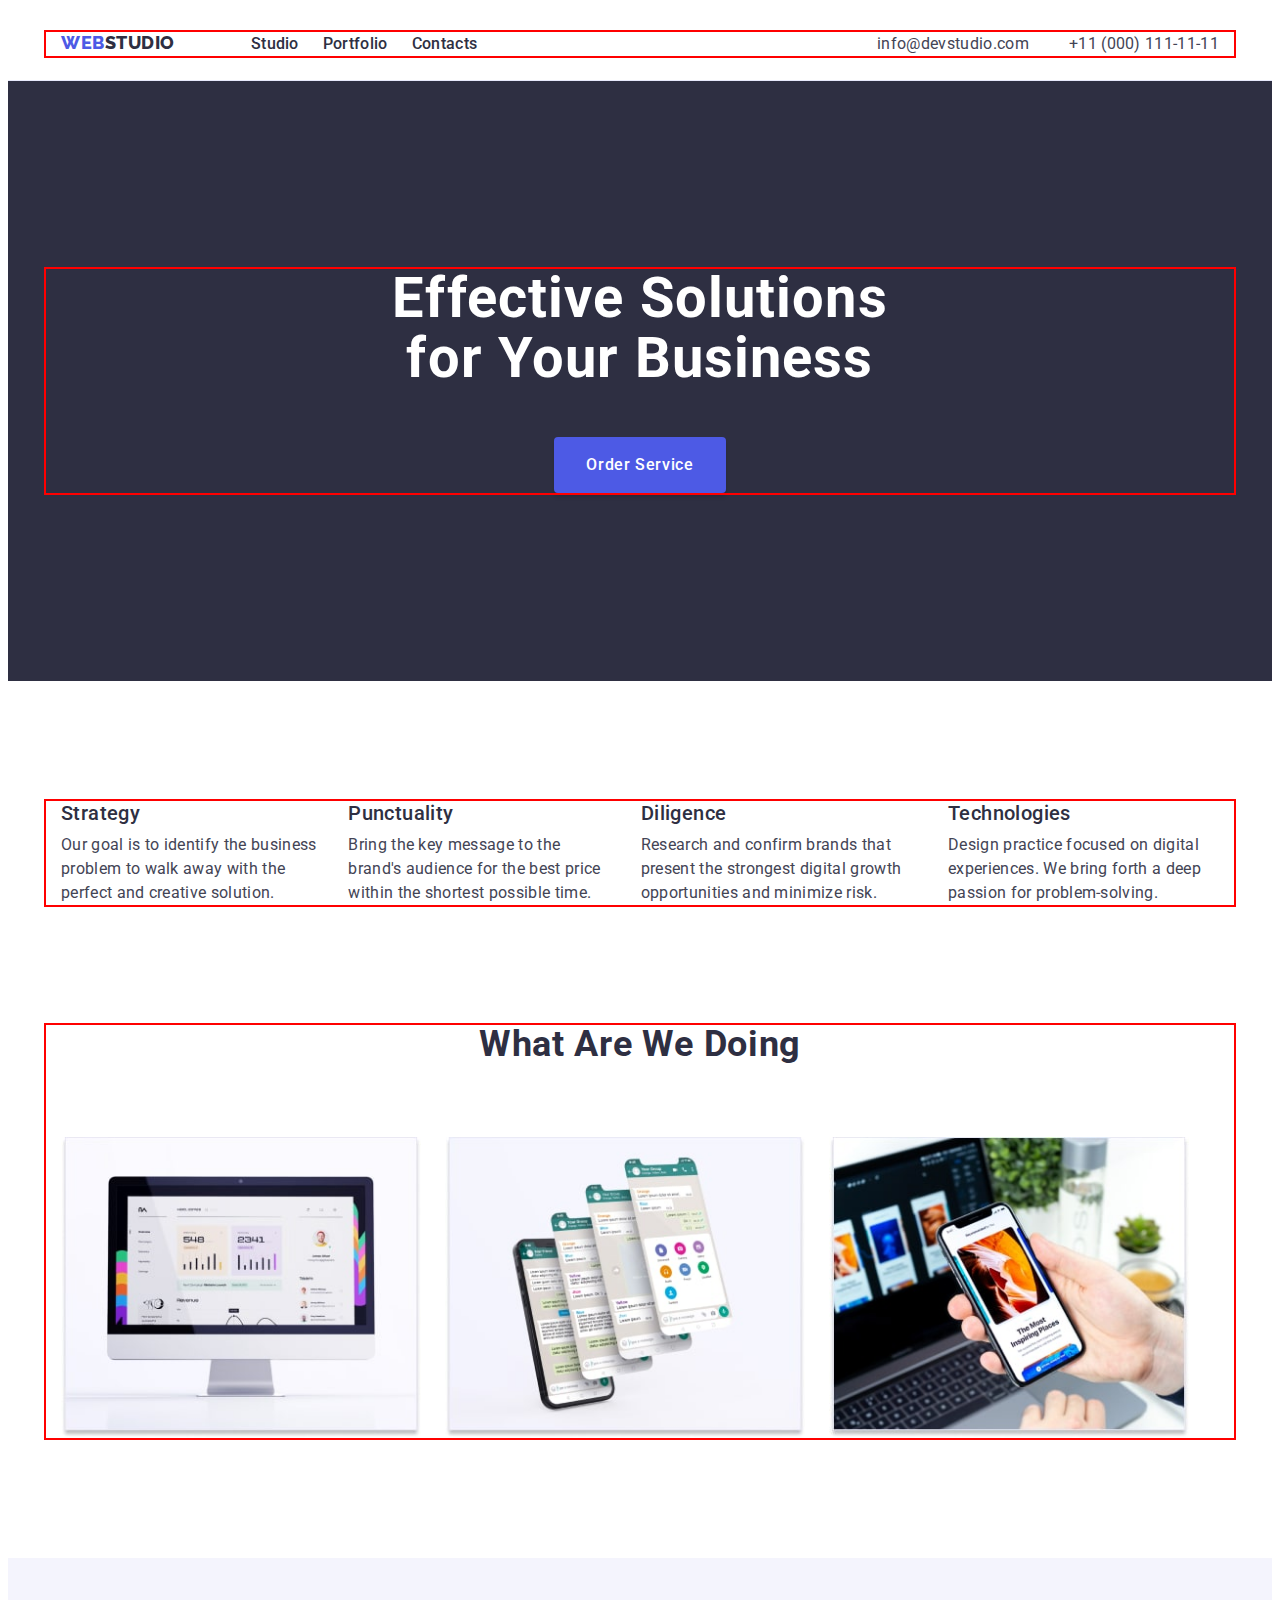
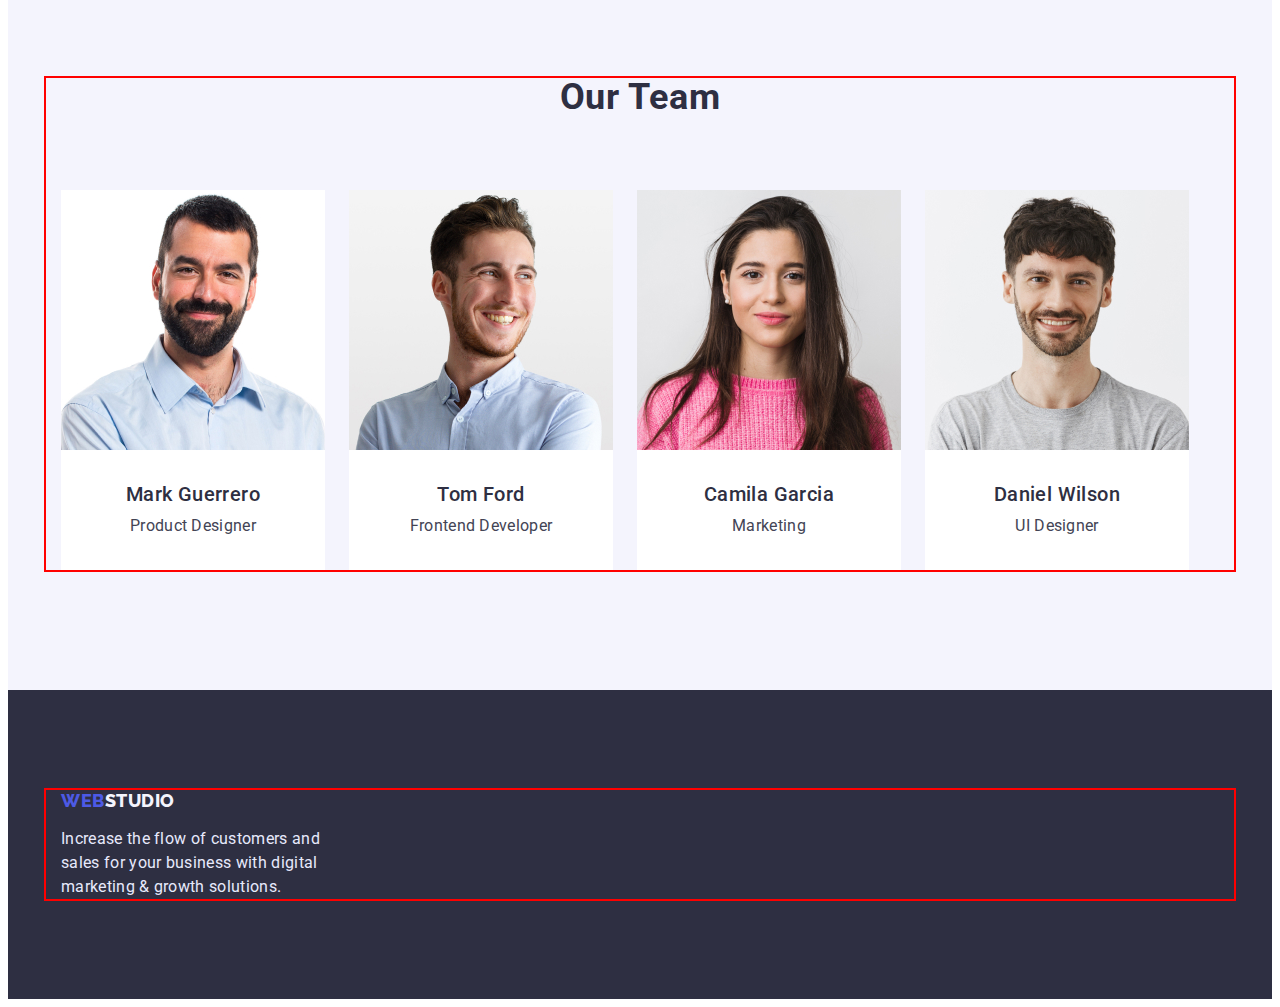
==== commit b4be9c0c: "lp33" ====
--- a/index.html
+++ b/index.html
@@ -88,9 +88,9 @@
             <div class="container">
             <h2 class="features-name">What are we doing</h2>
             <ul class="features-list list">
-                <li class="features-item"><img src="./images/img1-min.jpg" alt="computer" width="360"></li>
-                <li class="features-item"><img src="./images/img2-min.jpg" alt="telefon" width="360"></li>
-                <li class="features-item"><img src="./images/img3-min.jpg" alt="computer+telefon" width="360"></li>
+                <li class="features-item"><img class="features-img" src="./images/img1-min.jpg" alt="computer" width="360"></li>
+                <li class="features-item"><img class="features-img" src="./images/img2-min.jpg" alt="telefon" width="360"></li>
+                <li class="features-item"><img class="features-img" src="./images/img3-min.jpg" alt="computer+telefon" width="360"></li>
             </ul>
         </div>
         </section>
--- a/css/styles.css
+++ b/css/styles.css
@@ -43,7 +43,7 @@
 .header {
     padding-top: 24px;
     padding-bottom: 24px;
-    border-bottom: ;
+    border-bottom: 1px solid #E7E9FC;
 }
 
 .header-container {
@@ -132,7 +132,7 @@
 .hero {
     background-color: #2e2f42;
     padding-top: 188px;
-    margin-bottom: 188px;
+    padding-bottom: 188px;
     margin: 0 auto;
 }
 
@@ -143,7 +143,7 @@
 .hero-name {
 width: 496px;
 margin: 0 auto;
-padding-bottom: 48px;
+margin-bottom: 48px;
 font-weight: 700;
 font-size: 56px;
 line-height: 1.07;
@@ -154,7 +154,10 @@
 
 .btn {
 border: transparent;
-padding:  16px, 32px, 16px, 32px; 
+padding-top: 16px;
+padding-bottom: 16px;
+padding-right: 32px;
+padding-left: 32px;
 margin: 0 auto;
 font-family: inherit;
 font-weight: 500;
@@ -218,6 +221,10 @@
  .features-list {
 display: flex;
 gap: 24px;
+}
+
+.features-img {
+    display: block;
 }
 
 /*---------------------INFORMATION----------------------*/
@@ -310,6 +317,10 @@
 
 /*------------------PORTFOLIO--BOX-------------------------*/
 
+.box {
+    padding-top: 96px;
+    padding-bottom: 120px;
+}
 .box-list {
     display: flex;
     margin-bottom: 72px;
@@ -351,11 +362,17 @@
     gap: calc(100% - 48px) 3;
 }
     
+.portfolio-img {
+    display: block;
+}
+
 .portfolio-container {
     padding-top: 32px;
     padding-bottom: 32px;
-    padding-left: ;
-}
+    padding-left: 16px;
+    border: 1px solid #E7E9FC;
+}
+
 .portfolio-title {
     margin-bottom: 8px;
     font-weight: 500;
